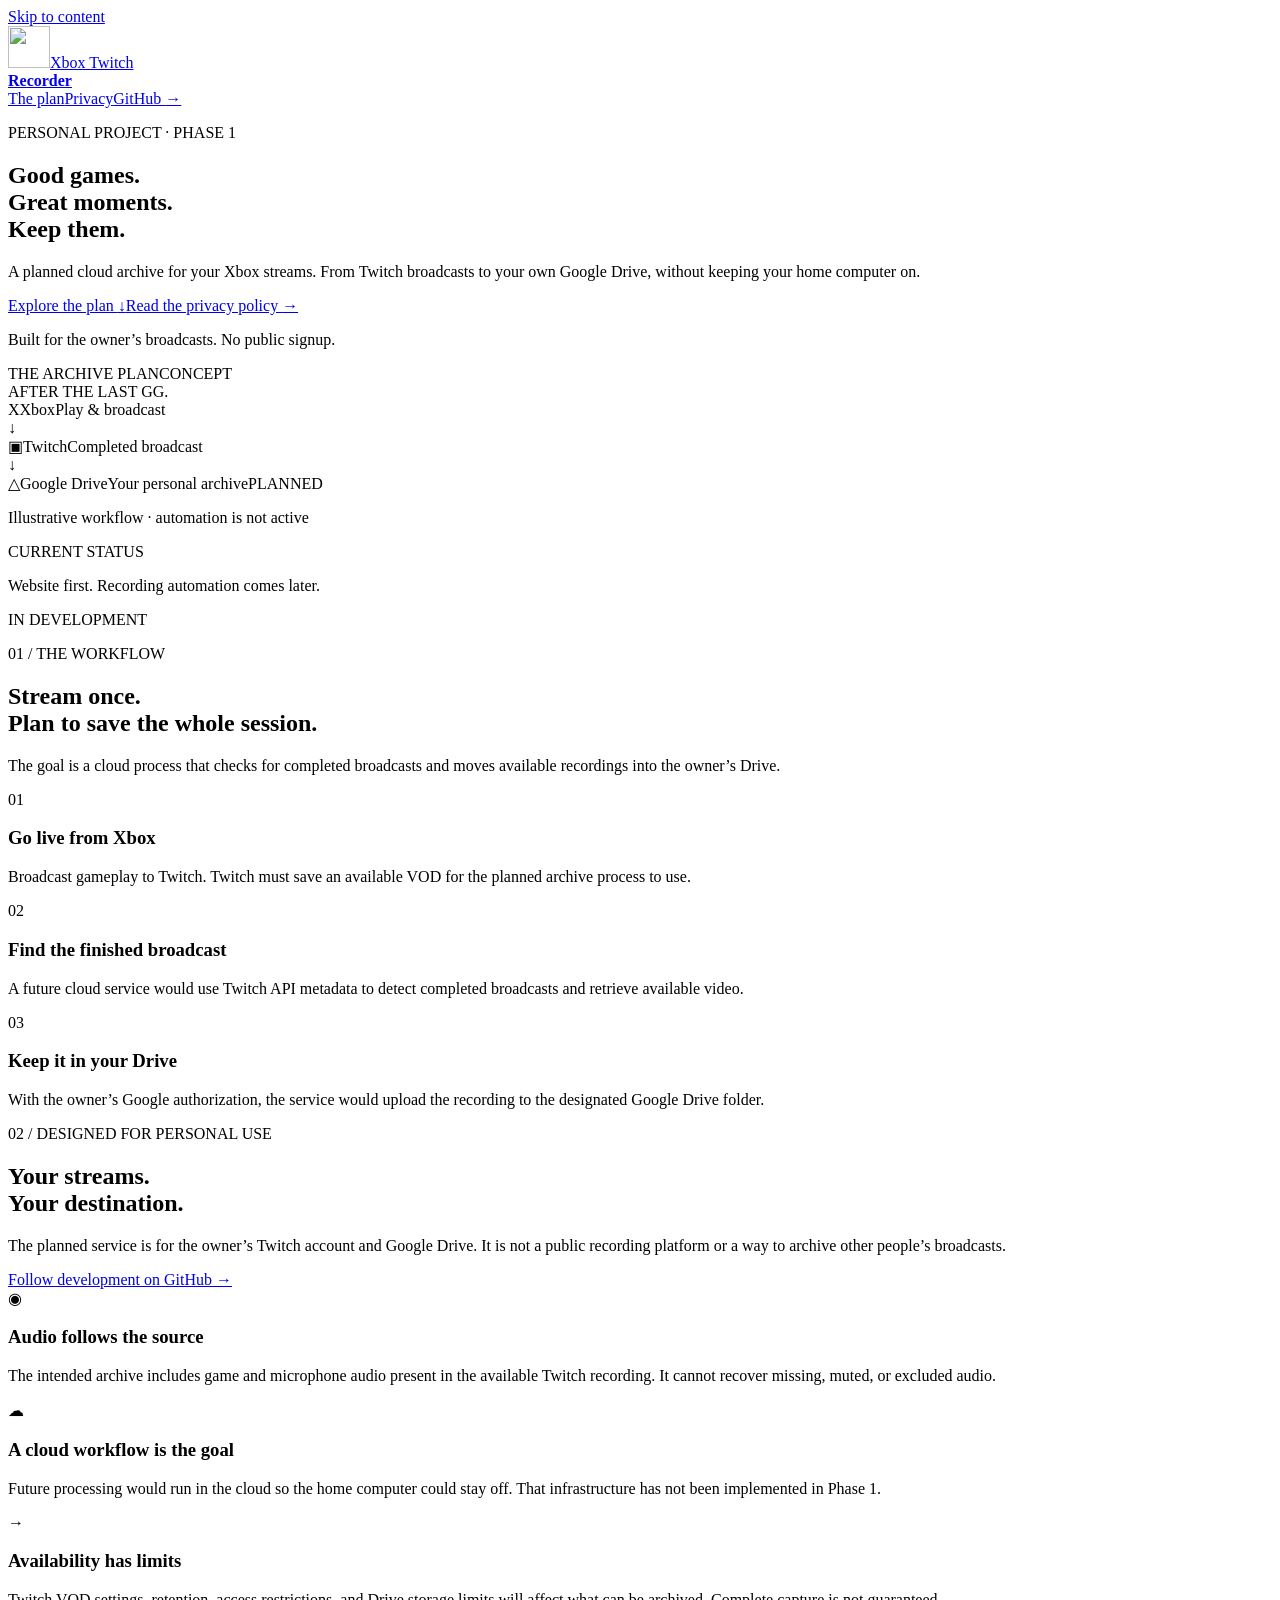
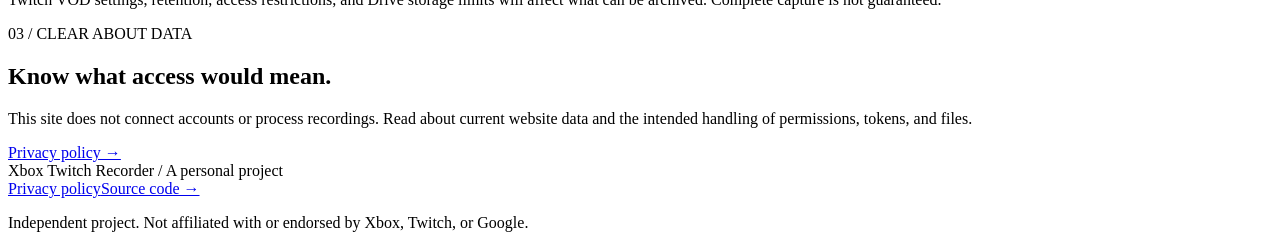
==== public/index.html @ 1f143d77 "Add Phase 1 public website and privacy policy for Firebase Hosting" ====
<!doctype html>
<html lang="en">
<head>
<meta charset="utf-8"><meta name="viewport" content="width=device-width, initial-scale=1">
<title>Xbox Twitch Recorder — Your gameplay, kept.</title>
<meta name="description" content="A personal project planning cloud archiving of the owner's Xbox Twitch broadcasts to Google Drive. Phase 1: public information and privacy policy.">
<link rel="canonical" href="https://xbox.mrhype420.com/"><link rel="stylesheet" href="/styles.css"><link rel="icon" href="/icon.svg" type="image/svg+xml">
</head>
<body>
<a class="skip" href="#main">Skip to content</a>
<header class="site-header wrap"><a class="brand" href="/" aria-label="Xbox Twitch Recorder home"><img class="brand-icon" src="/icon.svg" alt="" width="42" height="42"><span>Xbox Twitch<br><strong>Recorder</strong></span></a><nav aria-label="Main navigation"><a href="#workflow">The plan</a><a href="/privacy">Privacy</a><a class="repo-link" href="https://github.com/coltonhavens/xbox-twitch-recorder">GitHub <span aria-hidden="true">→</span></a></nav></header>
<main id="main" tabindex="-1">
<section class="hero wrap">
<div class="hero-copy"><p class="eyebrow"><span class="dot"></span> PERSONAL PROJECT · PHASE 1</p><h1>Good games.<br>Great moments.<br><span>Keep them.</span></h1><p class="intro">A planned cloud archive for your Xbox streams. From Twitch broadcasts to your own Google Drive, without keeping your home computer on.</p><div class="actions"><a class="button" href="#workflow">Explore the plan <span aria-hidden="true">↓</span></a><a class="text-link" href="/privacy">Read the privacy policy <span aria-hidden="true">→</span></a></div><p class="hero-note">Built for the owner’s broadcasts. No public signup.</p></div>
<div class="diagram" aria-label="Illustration of the planned workflow, not a live recording status"><div class="diagram-top"><span>THE ARCHIVE PLAN</span><span class="outline-tag">CONCEPT</span></div><div class="stream-art" aria-hidden="true"><div class="horizon"></div><div class="mountain mountain-one"></div><div class="mountain mountain-two"></div><div class="sun"></div><div class="grid"></div><div class="art-label">AFTER THE LAST GG.</div></div><div class="pipeline"><div><span class="stage-icon xbox">X</span><span>Xbox<span class="stage-detail">Play & broadcast</span></span></div><span class="connector" aria-hidden="true">↓</span><div><span class="stage-icon twitch">▣</span><span>Twitch<span class="stage-detail">Completed broadcast</span></span></div><span class="connector" aria-hidden="true">↓</span><div><span class="stage-icon drive">△</span><span>Google Drive<span class="stage-detail">Your personal archive</span></span><span class="planned-tag">PLANNED</span></div></div><p class="diagram-note">Illustrative workflow · automation is not active</p></div>
</section>
<div class="status-band"><div class="wrap status-inner"><span class="eyebrow">CURRENT STATUS</span><p>Website first. Recording automation comes later.</p><span class="outline-tag">IN DEVELOPMENT</span></div></div>
<section class="section wrap" id="workflow"><div class="section-heading"><p class="eyebrow">01 / THE WORKFLOW</p><h2>Stream once.<br>Plan to save the whole session.</h2><p>The goal is a cloud process that checks for completed broadcasts and moves available recordings into the owner’s Drive.</p></div><div class="steps"><article><span class="step-number">01</span><h3>Go live from Xbox</h3><p>Broadcast gameplay to Twitch. Twitch must save an available VOD for the planned archive process to use.</p></article><article><span class="step-number">02</span><h3>Find the finished broadcast</h3><p>A future cloud service would use Twitch API metadata to detect completed broadcasts and retrieve available video.</p></article><article><span class="step-number">03</span><h3>Keep it in your Drive</h3><p>With the owner’s Google authorization, the service would upload the recording to the designated Google Drive folder.</p></article></div></section>
<section class="details wrap"><div><p class="eyebrow">02 / DESIGNED FOR PERSONAL USE</p><h2>Your streams.<br>Your destination.</h2><p>The planned service is for the owner’s Twitch account and Google Drive. It is not a public recording platform or a way to archive other people’s broadcasts.</p><a class="text-link" href="https://github.com/coltonhavens/xbox-twitch-recorder">Follow development on GitHub →</a></div><div class="notes"><article><span aria-hidden="true">◉</span><div><h3>Audio follows the source</h3><p>The intended archive includes game and microphone audio present in the available Twitch recording. It cannot recover missing, muted, or excluded audio.</p></div></article><article><span aria-hidden="true">☁</span><div><h3>A cloud workflow is the goal</h3><p>Future processing would run in the cloud so the home computer could stay off. That infrastructure has not been implemented in Phase 1.</p></div></article><article><span aria-hidden="true">→</span><div><h3>Availability has limits</h3><p>Twitch VOD settings, retention, access restrictions, and Drive storage limits will affect what can be archived. Complete capture is not guaranteed.</p></div></article></div></section>
<section class="privacy-callout wrap"><div><p class="eyebrow">03 / CLEAR ABOUT DATA</p><h2>Know what access would mean.</h2><p>This site does not connect accounts or process recordings. Read about current website data and the intended handling of permissions, tokens, and files.</p></div><a class="button secondary" href="/privacy">Privacy policy →</a></section>
</main>
<footer class="wrap"><span>Xbox Twitch Recorder <span class="muted">/ A personal project</span></span><div><a href="/privacy">Privacy policy</a><a href="https://github.com/coltonhavens/xbox-twitch-recorder">Source code →</a></div><p>Independent project. Not affiliated with or endorsed by Xbox, Twitch, or Google.</p></footer>
</body></html>
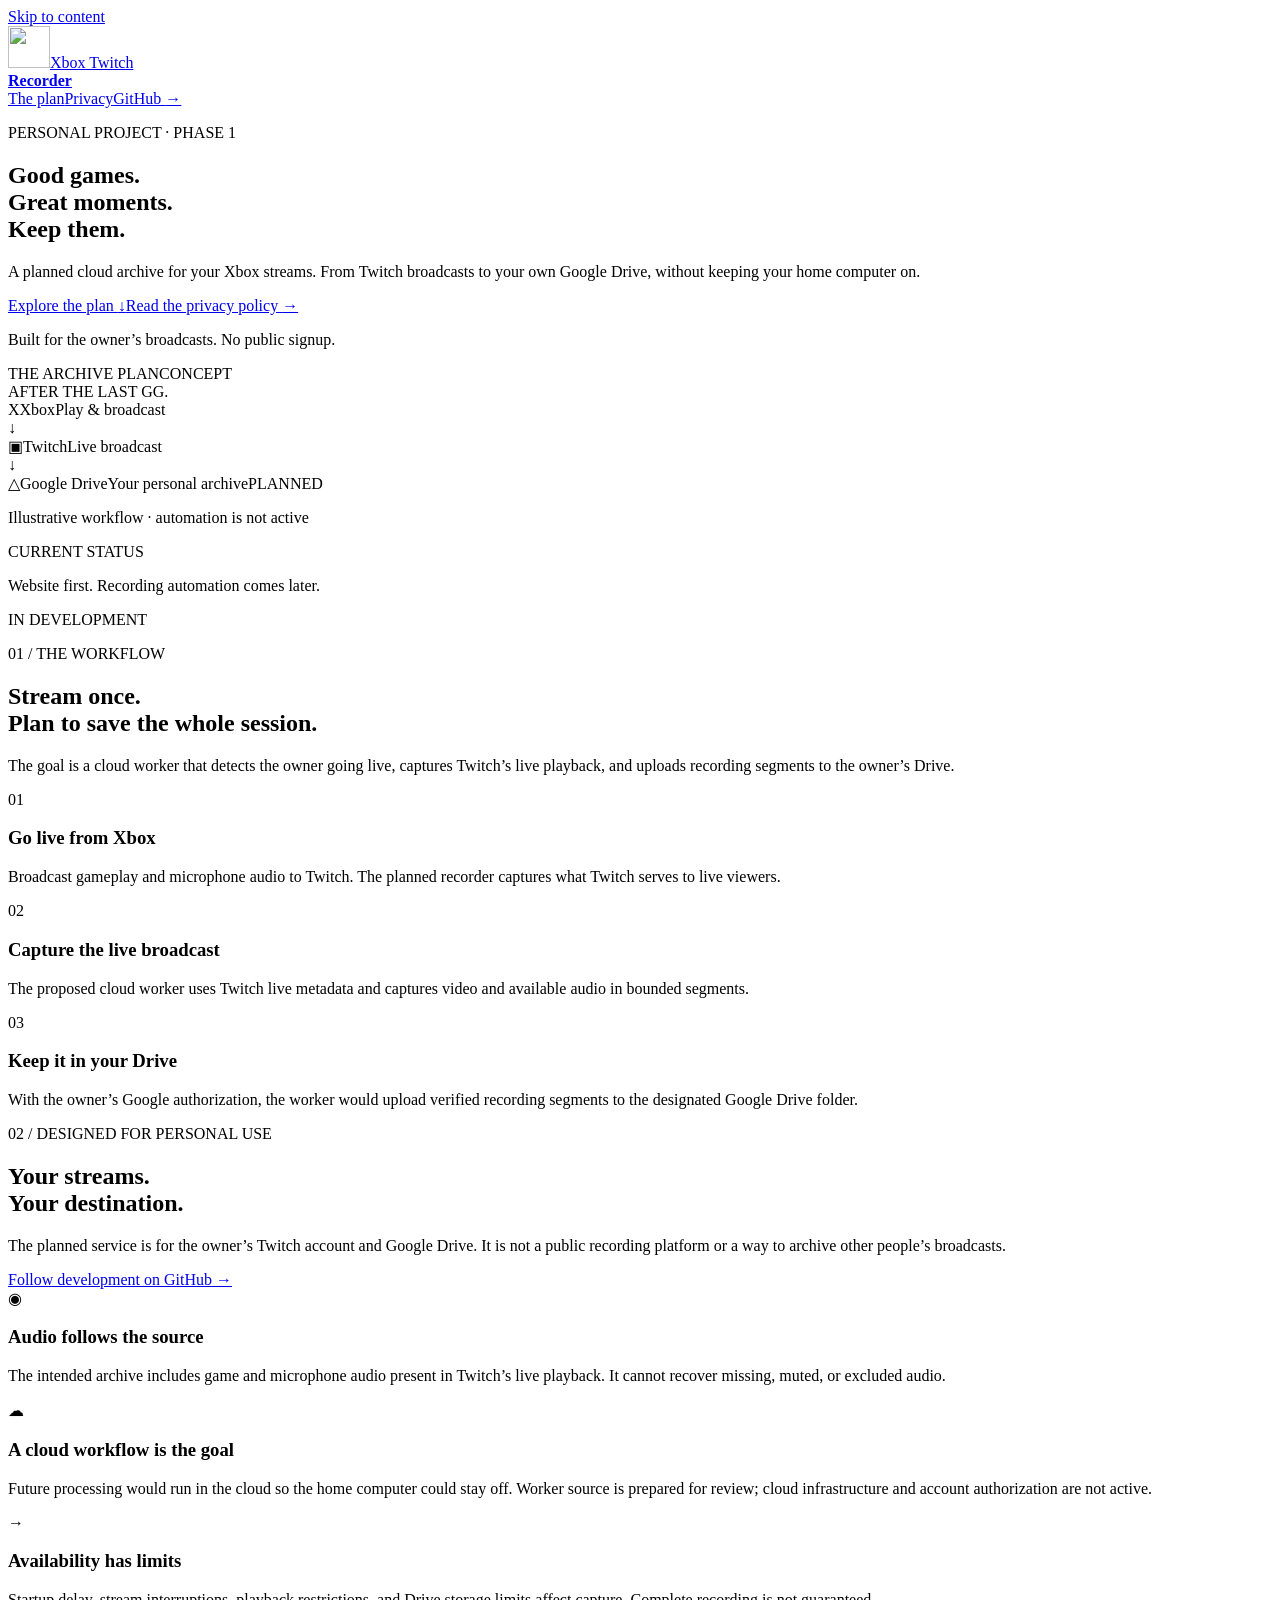
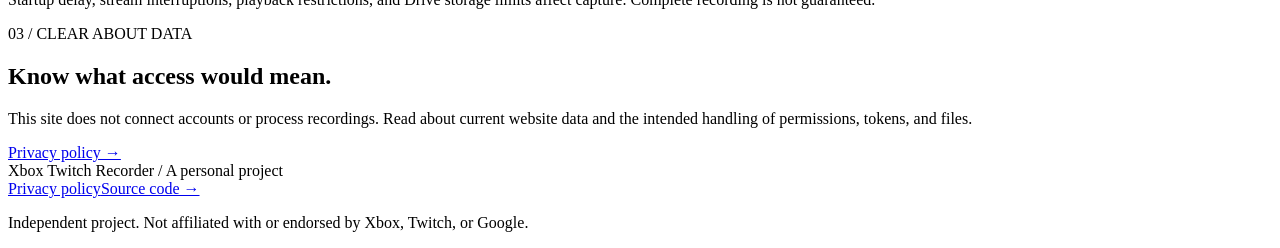
==== commit bfa7e8ce: "Prepare live Twitch recorder worker and gated cloud rollout" ====
--- a/public/index.html
+++ b/public/index.html
@@ -12,12 +12,13 @@
 <main id="main" tabindex="-1">
 <section class="hero wrap">
 <div class="hero-copy"><p class="eyebrow"><span class="dot"></span> PERSONAL PROJECT · PHASE 1</p><h1>Good games.<br>Great moments.<br><span>Keep them.</span></h1><p class="intro">A planned cloud archive for your Xbox streams. From Twitch broadcasts to your own Google Drive, without keeping your home computer on.</p><div class="actions"><a class="button" href="#workflow">Explore the plan <span aria-hidden="true">↓</span></a><a class="text-link" href="/privacy">Read the privacy policy <span aria-hidden="true">→</span></a></div><p class="hero-note">Built for the owner’s broadcasts. No public signup.</p></div>
-<div class="diagram" aria-label="Illustration of the planned workflow, not a live recording status"><div class="diagram-top"><span>THE ARCHIVE PLAN</span><span class="outline-tag">CONCEPT</span></div><div class="stream-art" aria-hidden="true"><div class="horizon"></div><div class="mountain mountain-one"></div><div class="mountain mountain-two"></div><div class="sun"></div><div class="grid"></div><div class="art-label">AFTER THE LAST GG.</div></div><div class="pipeline"><div><span class="stage-icon xbox">X</span><span>Xbox<span class="stage-detail">Play & broadcast</span></span></div><span class="connector" aria-hidden="true">↓</span><div><span class="stage-icon twitch">▣</span><span>Twitch<span class="stage-detail">Completed broadcast</span></span></div><span class="connector" aria-hidden="true">↓</span><div><span class="stage-icon drive">△</span><span>Google Drive<span class="stage-detail">Your personal archive</span></span><span class="planned-tag">PLANNED</span></div></div><p class="diagram-note">Illustrative workflow · automation is not active</p></div>
+<div class="diagram" aria-label="Illustration of the planned workflow, not a live recording status"><div class="diagram-top"><span>THE ARCHIVE PLAN</span><span class="outline-tag">CONCEPT</span></div><div class="stream-art" aria-hidden="true"><div class="horizon"></div><div class="mountain mountain-one"></div><div class="mountain mountain-two"></div><div class="sun"></div><div class="grid"></div><div class="art-label">AFTER THE LAST GG.</div></div><div class="pipeline"><div><span class="stage-icon xbox">X</span><span>Xbox<span class="stage-detail">Play & broadcast</span></span></div><span class="connector" aria-hidden="true">↓</span><div><span class="stage-icon twitch">▣</span><span>Twitch<span class="stage-detail">Live broadcast</span></span></div><span class="connector" aria-hidden="true">↓</span><div><span class="stage-icon drive">△</span><span>Google Drive<span class="stage-detail">Your personal archive</span></span><span class="planned-tag">PLANNED</span></div></div><p class="diagram-note">Illustrative workflow · automation is not active</p></div>
 </section>
 <div class="status-band"><div class="wrap status-inner"><span class="eyebrow">CURRENT STATUS</span><p>Website first. Recording automation comes later.</p><span class="outline-tag">IN DEVELOPMENT</span></div></div>
-<section class="section wrap" id="workflow"><div class="section-heading"><p class="eyebrow">01 / THE WORKFLOW</p><h2>Stream once.<br>Plan to save the whole session.</h2><p>The goal is a cloud process that checks for completed broadcasts and moves available recordings into the owner’s Drive.</p></div><div class="steps"><article><span class="step-number">01</span><h3>Go live from Xbox</h3><p>Broadcast gameplay to Twitch. Twitch must save an available VOD for the planned archive process to use.</p></article><article><span class="step-number">02</span><h3>Find the finished broadcast</h3><p>A future cloud service would use Twitch API metadata to detect completed broadcasts and retrieve available video.</p></article><article><span class="step-number">03</span><h3>Keep it in your Drive</h3><p>With the owner’s Google authorization, the service would upload the recording to the designated Google Drive folder.</p></article></div></section>
-<section class="details wrap"><div><p class="eyebrow">02 / DESIGNED FOR PERSONAL USE</p><h2>Your streams.<br>Your destination.</h2><p>The planned service is for the owner’s Twitch account and Google Drive. It is not a public recording platform or a way to archive other people’s broadcasts.</p><a class="text-link" href="https://github.com/coltonhavens/xbox-twitch-recorder">Follow development on GitHub →</a></div><div class="notes"><article><span aria-hidden="true">◉</span><div><h3>Audio follows the source</h3><p>The intended archive includes game and microphone audio present in the available Twitch recording. It cannot recover missing, muted, or excluded audio.</p></div></article><article><span aria-hidden="true">☁</span><div><h3>A cloud workflow is the goal</h3><p>Future processing would run in the cloud so the home computer could stay off. That infrastructure has not been implemented in Phase 1.</p></div></article><article><span aria-hidden="true">→</span><div><h3>Availability has limits</h3><p>Twitch VOD settings, retention, access restrictions, and Drive storage limits will affect what can be archived. Complete capture is not guaranteed.</p></div></article></div></section>
+<section class="section wrap" id="workflow"><div class="section-heading"><p class="eyebrow">01 / THE WORKFLOW</p><h2>Stream once.<br>Plan to save the whole session.</h2><p>The goal is a cloud worker that detects the owner going live, captures Twitch’s live playback, and uploads recording segments to the owner’s Drive.</p></div><div class="steps"><article><span class="step-number">01</span><h3>Go live from Xbox</h3><p>Broadcast gameplay and microphone audio to Twitch. The planned recorder captures what Twitch serves to live viewers.</p></article><article><span class="step-number">02</span><h3>Capture the live broadcast</h3><p>The proposed cloud worker uses Twitch live metadata and captures video and available audio in bounded segments.</p></article><article><span class="step-number">03</span><h3>Keep it in your Drive</h3><p>With the owner’s Google authorization, the worker would upload verified recording segments to the designated Google Drive folder.</p></article></div></section>
+<section class="details wrap"><div><p class="eyebrow">02 / DESIGNED FOR PERSONAL USE</p><h2>Your streams.<br>Your destination.</h2><p>The planned service is for the owner’s Twitch account and Google Drive. It is not a public recording platform or a way to archive other people’s broadcasts.</p><a class="text-link" href="https://github.com/coltonhavens/xbox-twitch-recorder">Follow development on GitHub →</a></div><div class="notes"><article><span aria-hidden="true">◉</span><div><h3>Audio follows the source</h3><p>The intended archive includes game and microphone audio present in Twitch’s live playback. It cannot recover missing, muted, or excluded audio.</p></div></article><article><span aria-hidden="true">☁</span><div><h3>A cloud workflow is the goal</h3><p>Future processing would run in the cloud so the home computer could stay off. Worker source is prepared for review; cloud infrastructure and account authorization are not active.</p></div></article><article><span aria-hidden="true">→</span><div><h3>Availability has limits</h3><p>Startup delay, stream interruptions, playback restrictions, and Drive storage limits affect capture. Complete recording is not guaranteed.</p></div></article></div></section>
 <section class="privacy-callout wrap"><div><p class="eyebrow">03 / CLEAR ABOUT DATA</p><h2>Know what access would mean.</h2><p>This site does not connect accounts or process recordings. Read about current website data and the intended handling of permissions, tokens, and files.</p></div><a class="button secondary" href="/privacy">Privacy policy →</a></section>
 </main>
 <footer class="wrap"><span>Xbox Twitch Recorder <span class="muted">/ A personal project</span></span><div><a href="/privacy">Privacy policy</a><a href="https://github.com/coltonhavens/xbox-twitch-recorder">Source code →</a></div><p>Independent project. Not affiliated with or endorsed by Xbox, Twitch, or Google.</p></footer>
 </body></html>
+
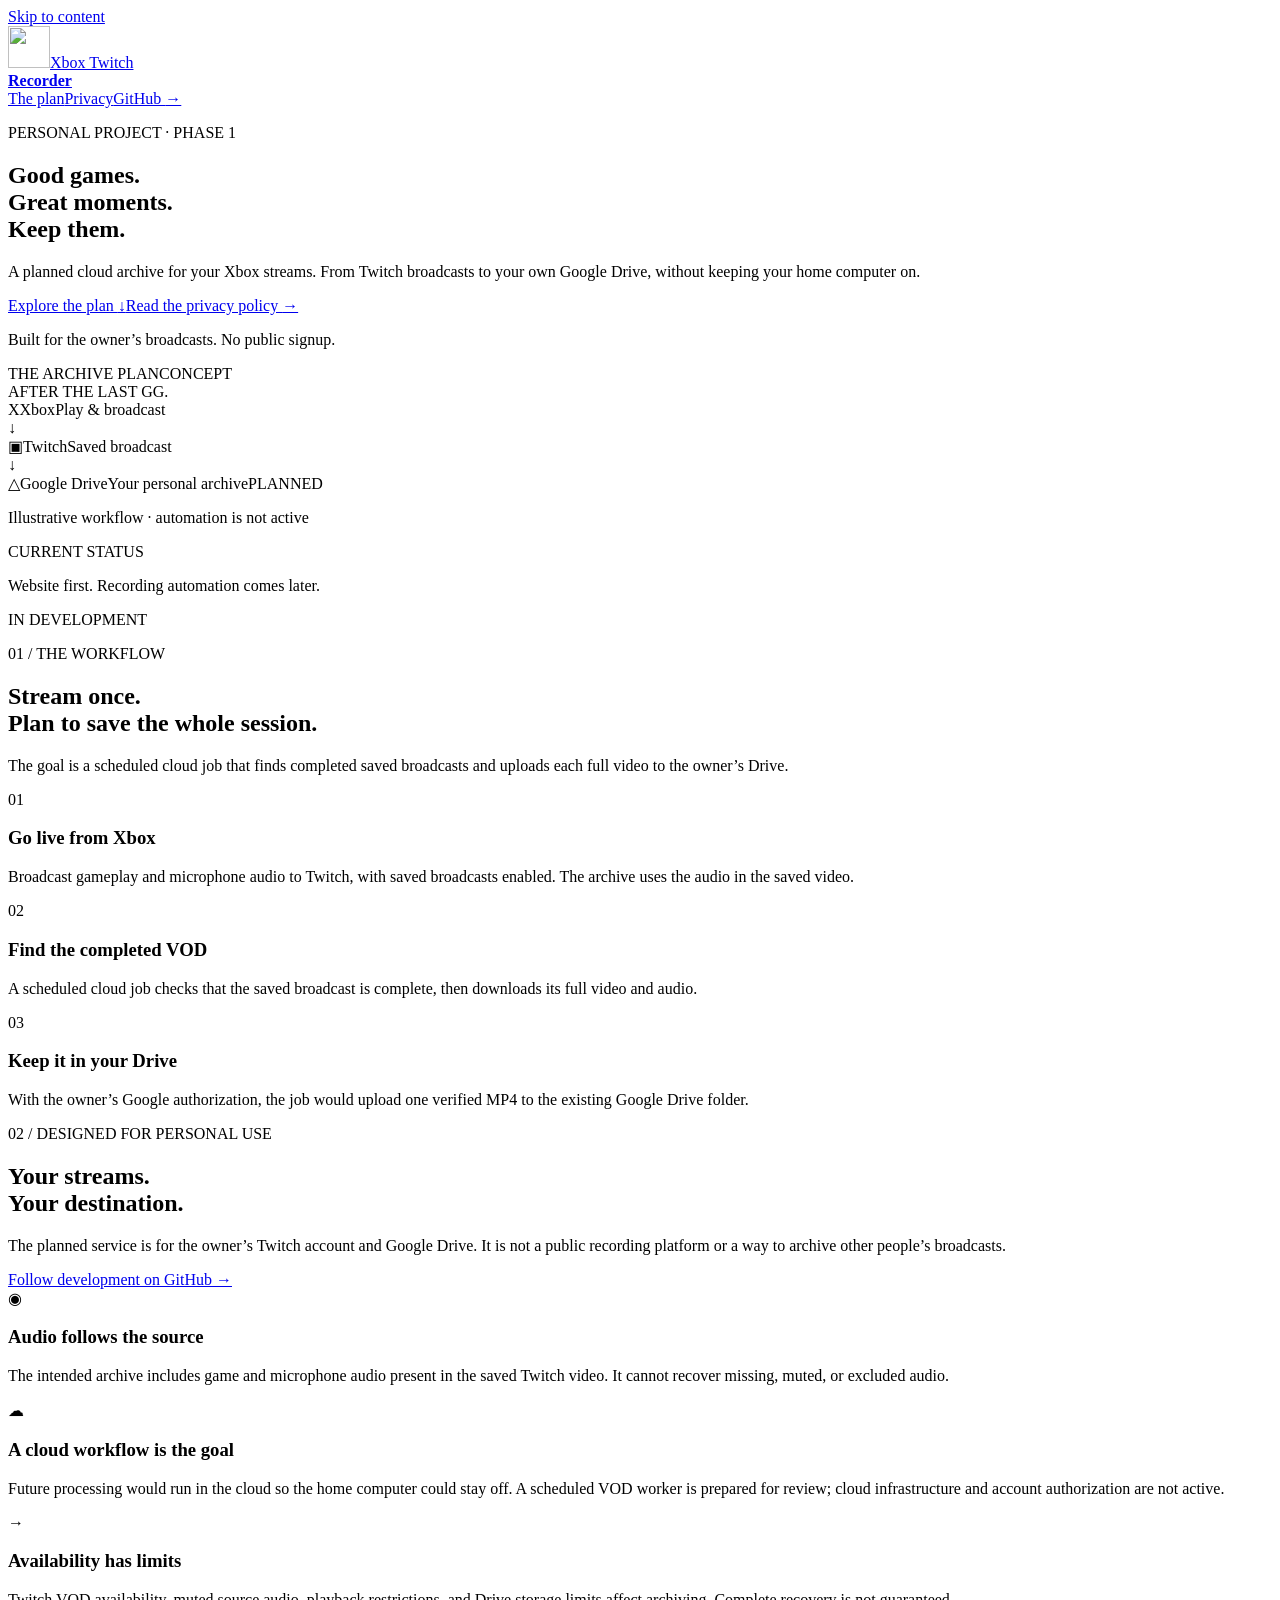
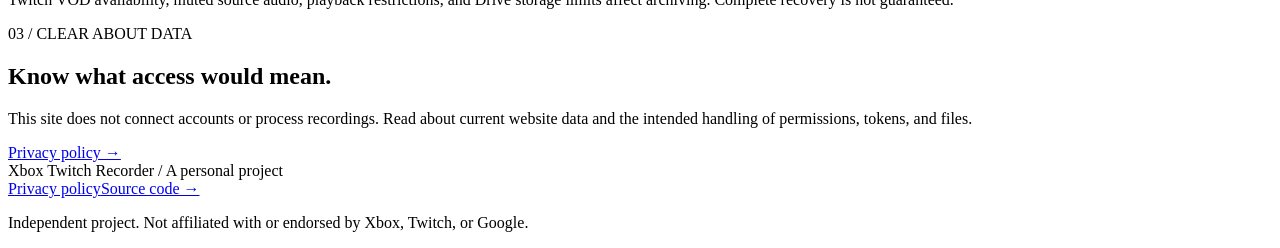
==== commit fea5afa2: "Replace live server with scheduled full-VOD Drive archiver" ====
--- a/public/index.html
+++ b/public/index.html
@@ -12,11 +12,11 @@
 <main id="main" tabindex="-1">
 <section class="hero wrap">
 <div class="hero-copy"><p class="eyebrow"><span class="dot"></span> PERSONAL PROJECT · PHASE 1</p><h1>Good games.<br>Great moments.<br><span>Keep them.</span></h1><p class="intro">A planned cloud archive for your Xbox streams. From Twitch broadcasts to your own Google Drive, without keeping your home computer on.</p><div class="actions"><a class="button" href="#workflow">Explore the plan <span aria-hidden="true">↓</span></a><a class="text-link" href="/privacy">Read the privacy policy <span aria-hidden="true">→</span></a></div><p class="hero-note">Built for the owner’s broadcasts. No public signup.</p></div>
-<div class="diagram" aria-label="Illustration of the planned workflow, not a live recording status"><div class="diagram-top"><span>THE ARCHIVE PLAN</span><span class="outline-tag">CONCEPT</span></div><div class="stream-art" aria-hidden="true"><div class="horizon"></div><div class="mountain mountain-one"></div><div class="mountain mountain-two"></div><div class="sun"></div><div class="grid"></div><div class="art-label">AFTER THE LAST GG.</div></div><div class="pipeline"><div><span class="stage-icon xbox">X</span><span>Xbox<span class="stage-detail">Play & broadcast</span></span></div><span class="connector" aria-hidden="true">↓</span><div><span class="stage-icon twitch">▣</span><span>Twitch<span class="stage-detail">Live broadcast</span></span></div><span class="connector" aria-hidden="true">↓</span><div><span class="stage-icon drive">△</span><span>Google Drive<span class="stage-detail">Your personal archive</span></span><span class="planned-tag">PLANNED</span></div></div><p class="diagram-note">Illustrative workflow · automation is not active</p></div>
+<div class="diagram" aria-label="Illustration of the planned workflow, not a live recording status"><div class="diagram-top"><span>THE ARCHIVE PLAN</span><span class="outline-tag">CONCEPT</span></div><div class="stream-art" aria-hidden="true"><div class="horizon"></div><div class="mountain mountain-one"></div><div class="mountain mountain-two"></div><div class="sun"></div><div class="grid"></div><div class="art-label">AFTER THE LAST GG.</div></div><div class="pipeline"><div><span class="stage-icon xbox">X</span><span>Xbox<span class="stage-detail">Play & broadcast</span></span></div><span class="connector" aria-hidden="true">↓</span><div><span class="stage-icon twitch">▣</span><span>Twitch<span class="stage-detail">Saved broadcast</span></span></div><span class="connector" aria-hidden="true">↓</span><div><span class="stage-icon drive">△</span><span>Google Drive<span class="stage-detail">Your personal archive</span></span><span class="planned-tag">PLANNED</span></div></div><p class="diagram-note">Illustrative workflow · automation is not active</p></div>
 </section>
 <div class="status-band"><div class="wrap status-inner"><span class="eyebrow">CURRENT STATUS</span><p>Website first. Recording automation comes later.</p><span class="outline-tag">IN DEVELOPMENT</span></div></div>
-<section class="section wrap" id="workflow"><div class="section-heading"><p class="eyebrow">01 / THE WORKFLOW</p><h2>Stream once.<br>Plan to save the whole session.</h2><p>The goal is a cloud worker that detects the owner going live, captures Twitch’s live playback, and uploads recording segments to the owner’s Drive.</p></div><div class="steps"><article><span class="step-number">01</span><h3>Go live from Xbox</h3><p>Broadcast gameplay and microphone audio to Twitch. The planned recorder captures what Twitch serves to live viewers.</p></article><article><span class="step-number">02</span><h3>Capture the live broadcast</h3><p>The proposed cloud worker uses Twitch live metadata and captures video and available audio in bounded segments.</p></article><article><span class="step-number">03</span><h3>Keep it in your Drive</h3><p>With the owner’s Google authorization, the worker would upload verified recording segments to the designated Google Drive folder.</p></article></div></section>
-<section class="details wrap"><div><p class="eyebrow">02 / DESIGNED FOR PERSONAL USE</p><h2>Your streams.<br>Your destination.</h2><p>The planned service is for the owner’s Twitch account and Google Drive. It is not a public recording platform or a way to archive other people’s broadcasts.</p><a class="text-link" href="https://github.com/coltonhavens/xbox-twitch-recorder">Follow development on GitHub →</a></div><div class="notes"><article><span aria-hidden="true">◉</span><div><h3>Audio follows the source</h3><p>The intended archive includes game and microphone audio present in Twitch’s live playback. It cannot recover missing, muted, or excluded audio.</p></div></article><article><span aria-hidden="true">☁</span><div><h3>A cloud workflow is the goal</h3><p>Future processing would run in the cloud so the home computer could stay off. Worker source is prepared for review; cloud infrastructure and account authorization are not active.</p></div></article><article><span aria-hidden="true">→</span><div><h3>Availability has limits</h3><p>Startup delay, stream interruptions, playback restrictions, and Drive storage limits affect capture. Complete recording is not guaranteed.</p></div></article></div></section>
+<section class="section wrap" id="workflow"><div class="section-heading"><p class="eyebrow">01 / THE WORKFLOW</p><h2>Stream once.<br>Plan to save the whole session.</h2><p>The goal is a scheduled cloud job that finds completed saved broadcasts and uploads each full video to the owner’s Drive.</p></div><div class="steps"><article><span class="step-number">01</span><h3>Go live from Xbox</h3><p>Broadcast gameplay and microphone audio to Twitch, with saved broadcasts enabled. The archive uses the audio in the saved video.</p></article><article><span class="step-number">02</span><h3>Find the completed VOD</h3><p>A scheduled cloud job checks that the saved broadcast is complete, then downloads its full video and audio.</p></article><article><span class="step-number">03</span><h3>Keep it in your Drive</h3><p>With the owner’s Google authorization, the job would upload one verified MP4 to the existing Google Drive folder.</p></article></div></section>
+<section class="details wrap"><div><p class="eyebrow">02 / DESIGNED FOR PERSONAL USE</p><h2>Your streams.<br>Your destination.</h2><p>The planned service is for the owner’s Twitch account and Google Drive. It is not a public recording platform or a way to archive other people’s broadcasts.</p><a class="text-link" href="https://github.com/coltonhavens/xbox-twitch-recorder">Follow development on GitHub →</a></div><div class="notes"><article><span aria-hidden="true">◉</span><div><h3>Audio follows the source</h3><p>The intended archive includes game and microphone audio present in the saved Twitch video. It cannot recover missing, muted, or excluded audio.</p></div></article><article><span aria-hidden="true">☁</span><div><h3>A cloud workflow is the goal</h3><p>Future processing would run in the cloud so the home computer could stay off. A scheduled VOD worker is prepared for review; cloud infrastructure and account authorization are not active.</p></div></article><article><span aria-hidden="true">→</span><div><h3>Availability has limits</h3><p>Twitch VOD availability, muted source audio, playback restrictions, and Drive storage limits affect archiving. Complete recovery is not guaranteed.</p></div></article></div></section>
 <section class="privacy-callout wrap"><div><p class="eyebrow">03 / CLEAR ABOUT DATA</p><h2>Know what access would mean.</h2><p>This site does not connect accounts or process recordings. Read about current website data and the intended handling of permissions, tokens, and files.</p></div><a class="button secondary" href="/privacy">Privacy policy →</a></section>
 </main>
 <footer class="wrap"><span>Xbox Twitch Recorder <span class="muted">/ A personal project</span></span><div><a href="/privacy">Privacy policy</a><a href="https://github.com/coltonhavens/xbox-twitch-recorder">Source code →</a></div><p>Independent project. Not affiliated with or endorsed by Xbox, Twitch, or Google.</p></footer>
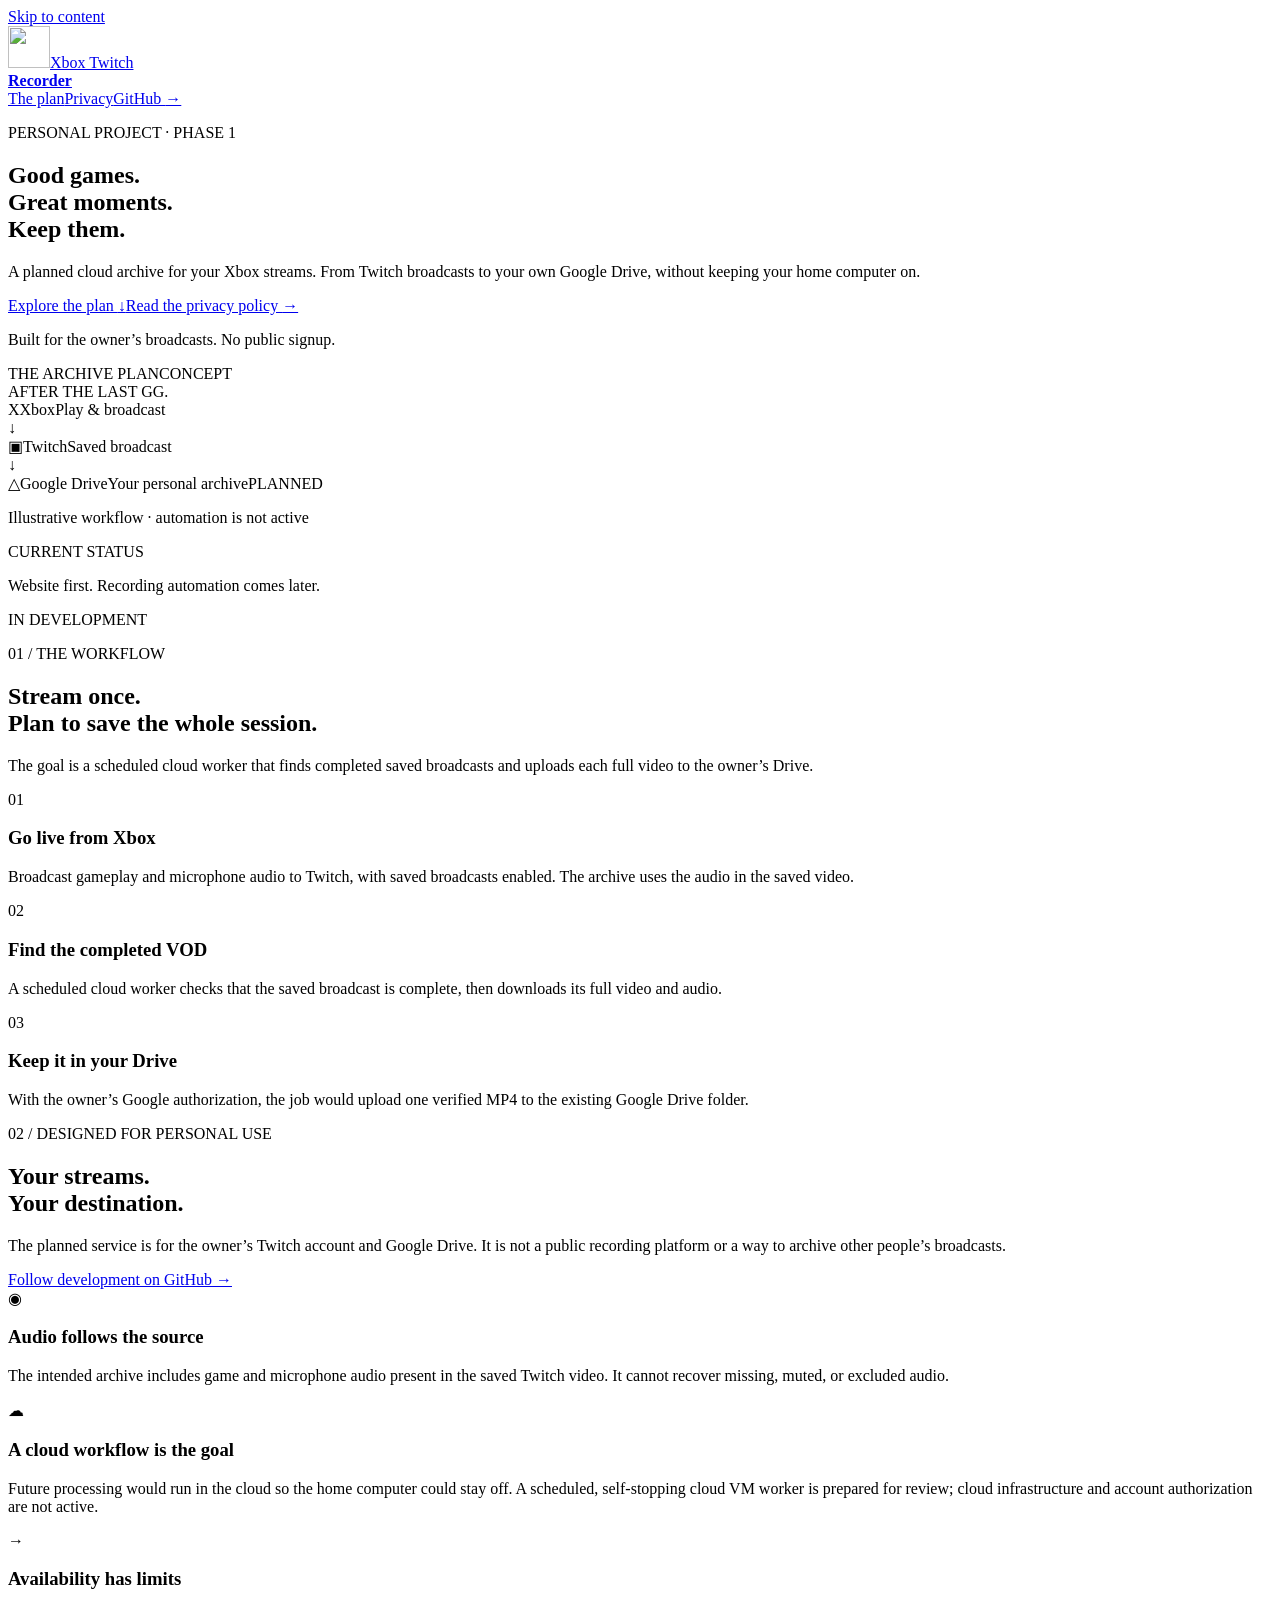
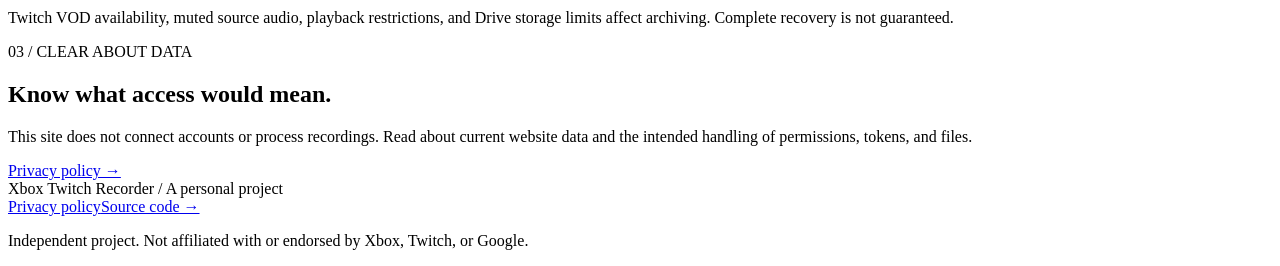
==== commit a22fa47a: "Use scheduled self-stopping e2-small VM with runtime and cost safeguards" ====
--- a/public/index.html
+++ b/public/index.html
@@ -15,8 +15,8 @@
 <div class="diagram" aria-label="Illustration of the planned workflow, not a live recording status"><div class="diagram-top"><span>THE ARCHIVE PLAN</span><span class="outline-tag">CONCEPT</span></div><div class="stream-art" aria-hidden="true"><div class="horizon"></div><div class="mountain mountain-one"></div><div class="mountain mountain-two"></div><div class="sun"></div><div class="grid"></div><div class="art-label">AFTER THE LAST GG.</div></div><div class="pipeline"><div><span class="stage-icon xbox">X</span><span>Xbox<span class="stage-detail">Play & broadcast</span></span></div><span class="connector" aria-hidden="true">↓</span><div><span class="stage-icon twitch">▣</span><span>Twitch<span class="stage-detail">Saved broadcast</span></span></div><span class="connector" aria-hidden="true">↓</span><div><span class="stage-icon drive">△</span><span>Google Drive<span class="stage-detail">Your personal archive</span></span><span class="planned-tag">PLANNED</span></div></div><p class="diagram-note">Illustrative workflow · automation is not active</p></div>
 </section>
 <div class="status-band"><div class="wrap status-inner"><span class="eyebrow">CURRENT STATUS</span><p>Website first. Recording automation comes later.</p><span class="outline-tag">IN DEVELOPMENT</span></div></div>
-<section class="section wrap" id="workflow"><div class="section-heading"><p class="eyebrow">01 / THE WORKFLOW</p><h2>Stream once.<br>Plan to save the whole session.</h2><p>The goal is a scheduled cloud job that finds completed saved broadcasts and uploads each full video to the owner’s Drive.</p></div><div class="steps"><article><span class="step-number">01</span><h3>Go live from Xbox</h3><p>Broadcast gameplay and microphone audio to Twitch, with saved broadcasts enabled. The archive uses the audio in the saved video.</p></article><article><span class="step-number">02</span><h3>Find the completed VOD</h3><p>A scheduled cloud job checks that the saved broadcast is complete, then downloads its full video and audio.</p></article><article><span class="step-number">03</span><h3>Keep it in your Drive</h3><p>With the owner’s Google authorization, the job would upload one verified MP4 to the existing Google Drive folder.</p></article></div></section>
-<section class="details wrap"><div><p class="eyebrow">02 / DESIGNED FOR PERSONAL USE</p><h2>Your streams.<br>Your destination.</h2><p>The planned service is for the owner’s Twitch account and Google Drive. It is not a public recording platform or a way to archive other people’s broadcasts.</p><a class="text-link" href="https://github.com/coltonhavens/xbox-twitch-recorder">Follow development on GitHub →</a></div><div class="notes"><article><span aria-hidden="true">◉</span><div><h3>Audio follows the source</h3><p>The intended archive includes game and microphone audio present in the saved Twitch video. It cannot recover missing, muted, or excluded audio.</p></div></article><article><span aria-hidden="true">☁</span><div><h3>A cloud workflow is the goal</h3><p>Future processing would run in the cloud so the home computer could stay off. A scheduled VOD worker is prepared for review; cloud infrastructure and account authorization are not active.</p></div></article><article><span aria-hidden="true">→</span><div><h3>Availability has limits</h3><p>Twitch VOD availability, muted source audio, playback restrictions, and Drive storage limits affect archiving. Complete recovery is not guaranteed.</p></div></article></div></section>
+<section class="section wrap" id="workflow"><div class="section-heading"><p class="eyebrow">01 / THE WORKFLOW</p><h2>Stream once.<br>Plan to save the whole session.</h2><p>The goal is a scheduled cloud worker that finds completed saved broadcasts and uploads each full video to the owner’s Drive.</p></div><div class="steps"><article><span class="step-number">01</span><h3>Go live from Xbox</h3><p>Broadcast gameplay and microphone audio to Twitch, with saved broadcasts enabled. The archive uses the audio in the saved video.</p></article><article><span class="step-number">02</span><h3>Find the completed VOD</h3><p>A scheduled cloud worker checks that the saved broadcast is complete, then downloads its full video and audio.</p></article><article><span class="step-number">03</span><h3>Keep it in your Drive</h3><p>With the owner’s Google authorization, the job would upload one verified MP4 to the existing Google Drive folder.</p></article></div></section>
+<section class="details wrap"><div><p class="eyebrow">02 / DESIGNED FOR PERSONAL USE</p><h2>Your streams.<br>Your destination.</h2><p>The planned service is for the owner’s Twitch account and Google Drive. It is not a public recording platform or a way to archive other people’s broadcasts.</p><a class="text-link" href="https://github.com/coltonhavens/xbox-twitch-recorder">Follow development on GitHub →</a></div><div class="notes"><article><span aria-hidden="true">◉</span><div><h3>Audio follows the source</h3><p>The intended archive includes game and microphone audio present in the saved Twitch video. It cannot recover missing, muted, or excluded audio.</p></div></article><article><span aria-hidden="true">☁</span><div><h3>A cloud workflow is the goal</h3><p>Future processing would run in the cloud so the home computer could stay off. A scheduled, self-stopping cloud VM worker is prepared for review; cloud infrastructure and account authorization are not active.</p></div></article><article><span aria-hidden="true">→</span><div><h3>Availability has limits</h3><p>Twitch VOD availability, muted source audio, playback restrictions, and Drive storage limits affect archiving. Complete recovery is not guaranteed.</p></div></article></div></section>
 <section class="privacy-callout wrap"><div><p class="eyebrow">03 / CLEAR ABOUT DATA</p><h2>Know what access would mean.</h2><p>This site does not connect accounts or process recordings. Read about current website data and the intended handling of permissions, tokens, and files.</p></div><a class="button secondary" href="/privacy">Privacy policy →</a></section>
 </main>
 <footer class="wrap"><span>Xbox Twitch Recorder <span class="muted">/ A personal project</span></span><div><a href="/privacy">Privacy policy</a><a href="https://github.com/coltonhavens/xbox-twitch-recorder">Source code →</a></div><p>Independent project. Not affiliated with or endorsed by Xbox, Twitch, or Google.</p></footer>
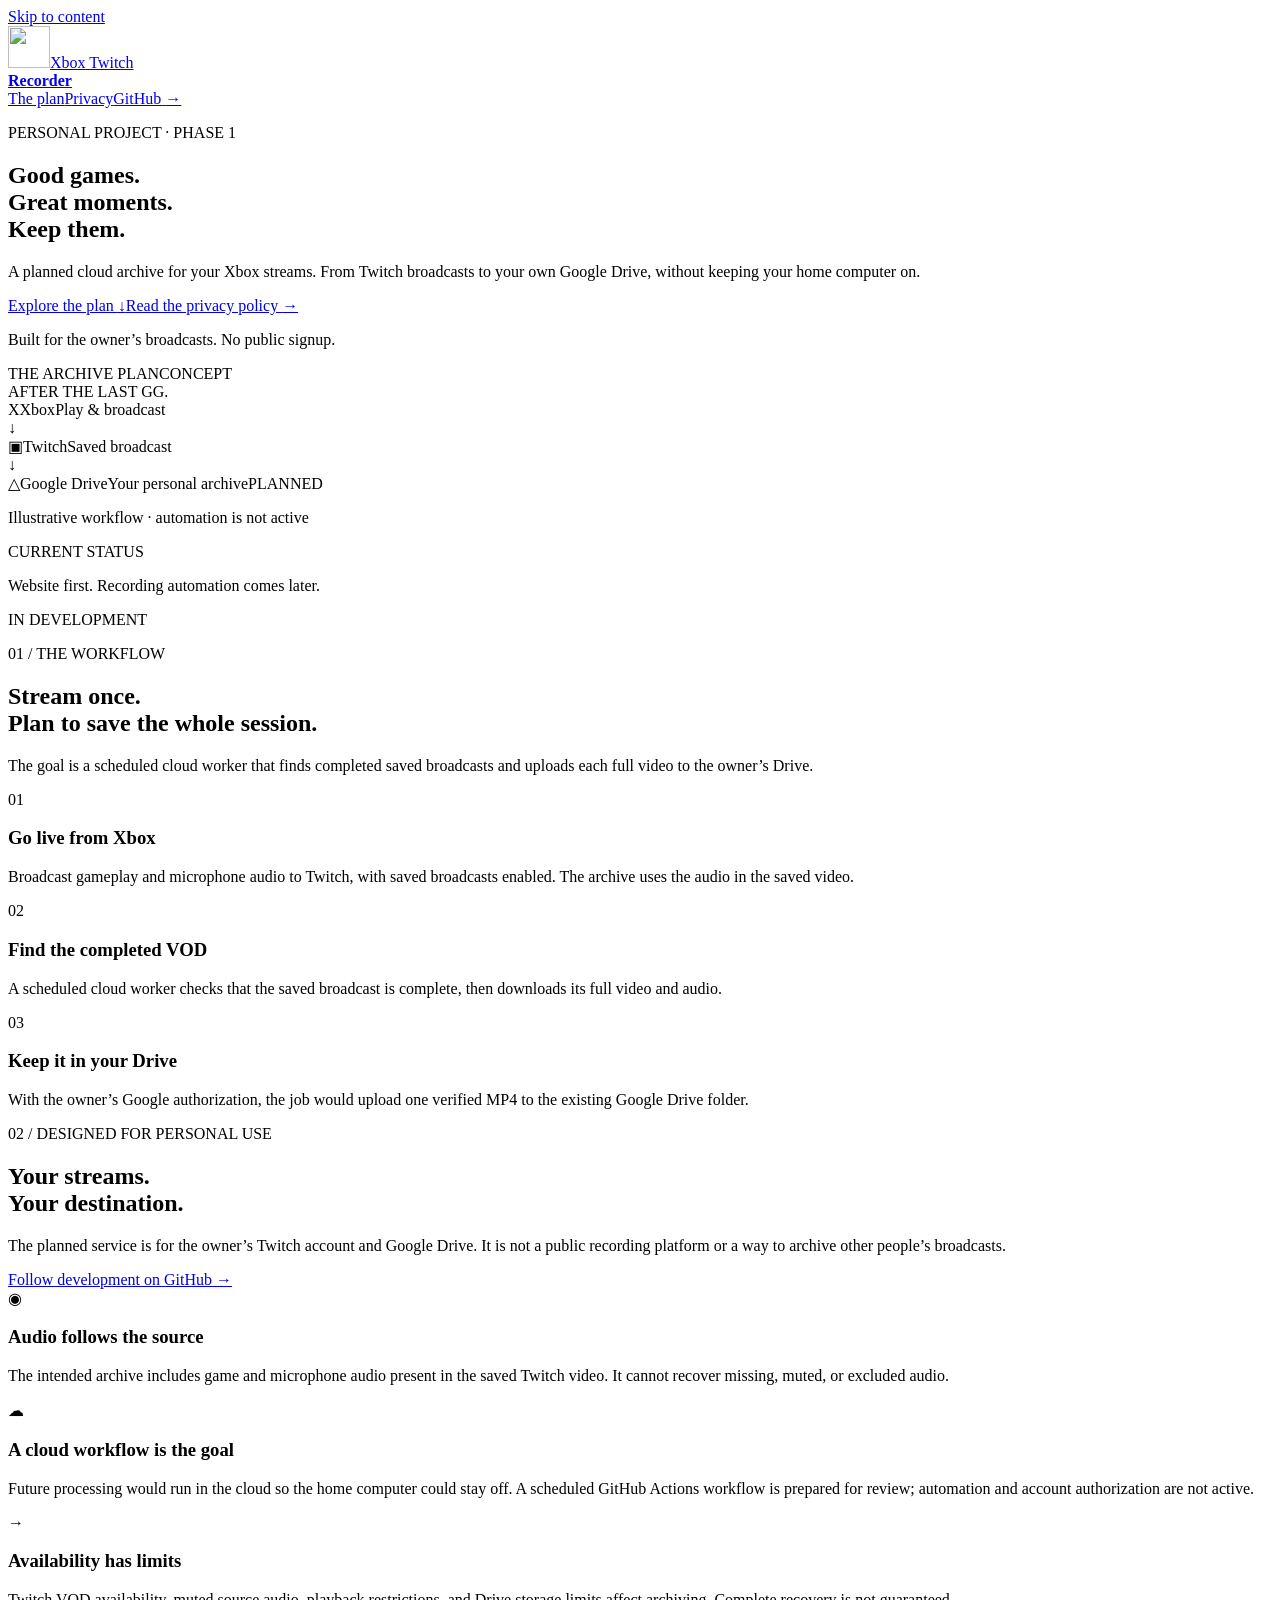
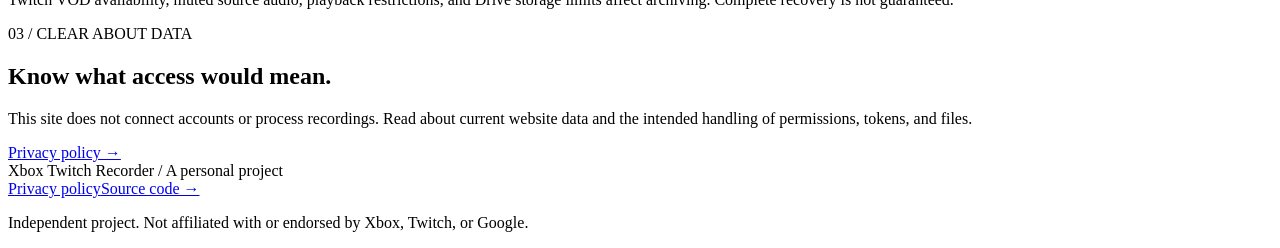
==== commit 8a357af3: "Simplify VOD archive to gated GitHub Actions and secure Drive-only recovery" ====
--- a/public/index.html
+++ b/public/index.html
@@ -16,7 +16,7 @@
 </section>
 <div class="status-band"><div class="wrap status-inner"><span class="eyebrow">CURRENT STATUS</span><p>Website first. Recording automation comes later.</p><span class="outline-tag">IN DEVELOPMENT</span></div></div>
 <section class="section wrap" id="workflow"><div class="section-heading"><p class="eyebrow">01 / THE WORKFLOW</p><h2>Stream once.<br>Plan to save the whole session.</h2><p>The goal is a scheduled cloud worker that finds completed saved broadcasts and uploads each full video to the owner’s Drive.</p></div><div class="steps"><article><span class="step-number">01</span><h3>Go live from Xbox</h3><p>Broadcast gameplay and microphone audio to Twitch, with saved broadcasts enabled. The archive uses the audio in the saved video.</p></article><article><span class="step-number">02</span><h3>Find the completed VOD</h3><p>A scheduled cloud worker checks that the saved broadcast is complete, then downloads its full video and audio.</p></article><article><span class="step-number">03</span><h3>Keep it in your Drive</h3><p>With the owner’s Google authorization, the job would upload one verified MP4 to the existing Google Drive folder.</p></article></div></section>
-<section class="details wrap"><div><p class="eyebrow">02 / DESIGNED FOR PERSONAL USE</p><h2>Your streams.<br>Your destination.</h2><p>The planned service is for the owner’s Twitch account and Google Drive. It is not a public recording platform or a way to archive other people’s broadcasts.</p><a class="text-link" href="https://github.com/coltonhavens/xbox-twitch-recorder">Follow development on GitHub →</a></div><div class="notes"><article><span aria-hidden="true">◉</span><div><h3>Audio follows the source</h3><p>The intended archive includes game and microphone audio present in the saved Twitch video. It cannot recover missing, muted, or excluded audio.</p></div></article><article><span aria-hidden="true">☁</span><div><h3>A cloud workflow is the goal</h3><p>Future processing would run in the cloud so the home computer could stay off. A scheduled, self-stopping cloud VM worker is prepared for review; cloud infrastructure and account authorization are not active.</p></div></article><article><span aria-hidden="true">→</span><div><h3>Availability has limits</h3><p>Twitch VOD availability, muted source audio, playback restrictions, and Drive storage limits affect archiving. Complete recovery is not guaranteed.</p></div></article></div></section>
+<section class="details wrap"><div><p class="eyebrow">02 / DESIGNED FOR PERSONAL USE</p><h2>Your streams.<br>Your destination.</h2><p>The planned service is for the owner’s Twitch account and Google Drive. It is not a public recording platform or a way to archive other people’s broadcasts.</p><a class="text-link" href="https://github.com/coltonhavens/xbox-twitch-recorder">Follow development on GitHub →</a></div><div class="notes"><article><span aria-hidden="true">◉</span><div><h3>Audio follows the source</h3><p>The intended archive includes game and microphone audio present in the saved Twitch video. It cannot recover missing, muted, or excluded audio.</p></div></article><article><span aria-hidden="true">☁</span><div><h3>A cloud workflow is the goal</h3><p>Future processing would run in the cloud so the home computer could stay off. A scheduled GitHub Actions workflow is prepared for review; automation and account authorization are not active.</p></div></article><article><span aria-hidden="true">→</span><div><h3>Availability has limits</h3><p>Twitch VOD availability, muted source audio, playback restrictions, and Drive storage limits affect archiving. Complete recovery is not guaranteed.</p></div></article></div></section>
 <section class="privacy-callout wrap"><div><p class="eyebrow">03 / CLEAR ABOUT DATA</p><h2>Know what access would mean.</h2><p>This site does not connect accounts or process recordings. Read about current website data and the intended handling of permissions, tokens, and files.</p></div><a class="button secondary" href="/privacy">Privacy policy →</a></section>
 </main>
 <footer class="wrap"><span>Xbox Twitch Recorder <span class="muted">/ A personal project</span></span><div><a href="/privacy">Privacy policy</a><a href="https://github.com/coltonhavens/xbox-twitch-recorder">Source code →</a></div><p>Independent project. Not affiliated with or endorsed by Xbox, Twitch, or Google.</p></footer>
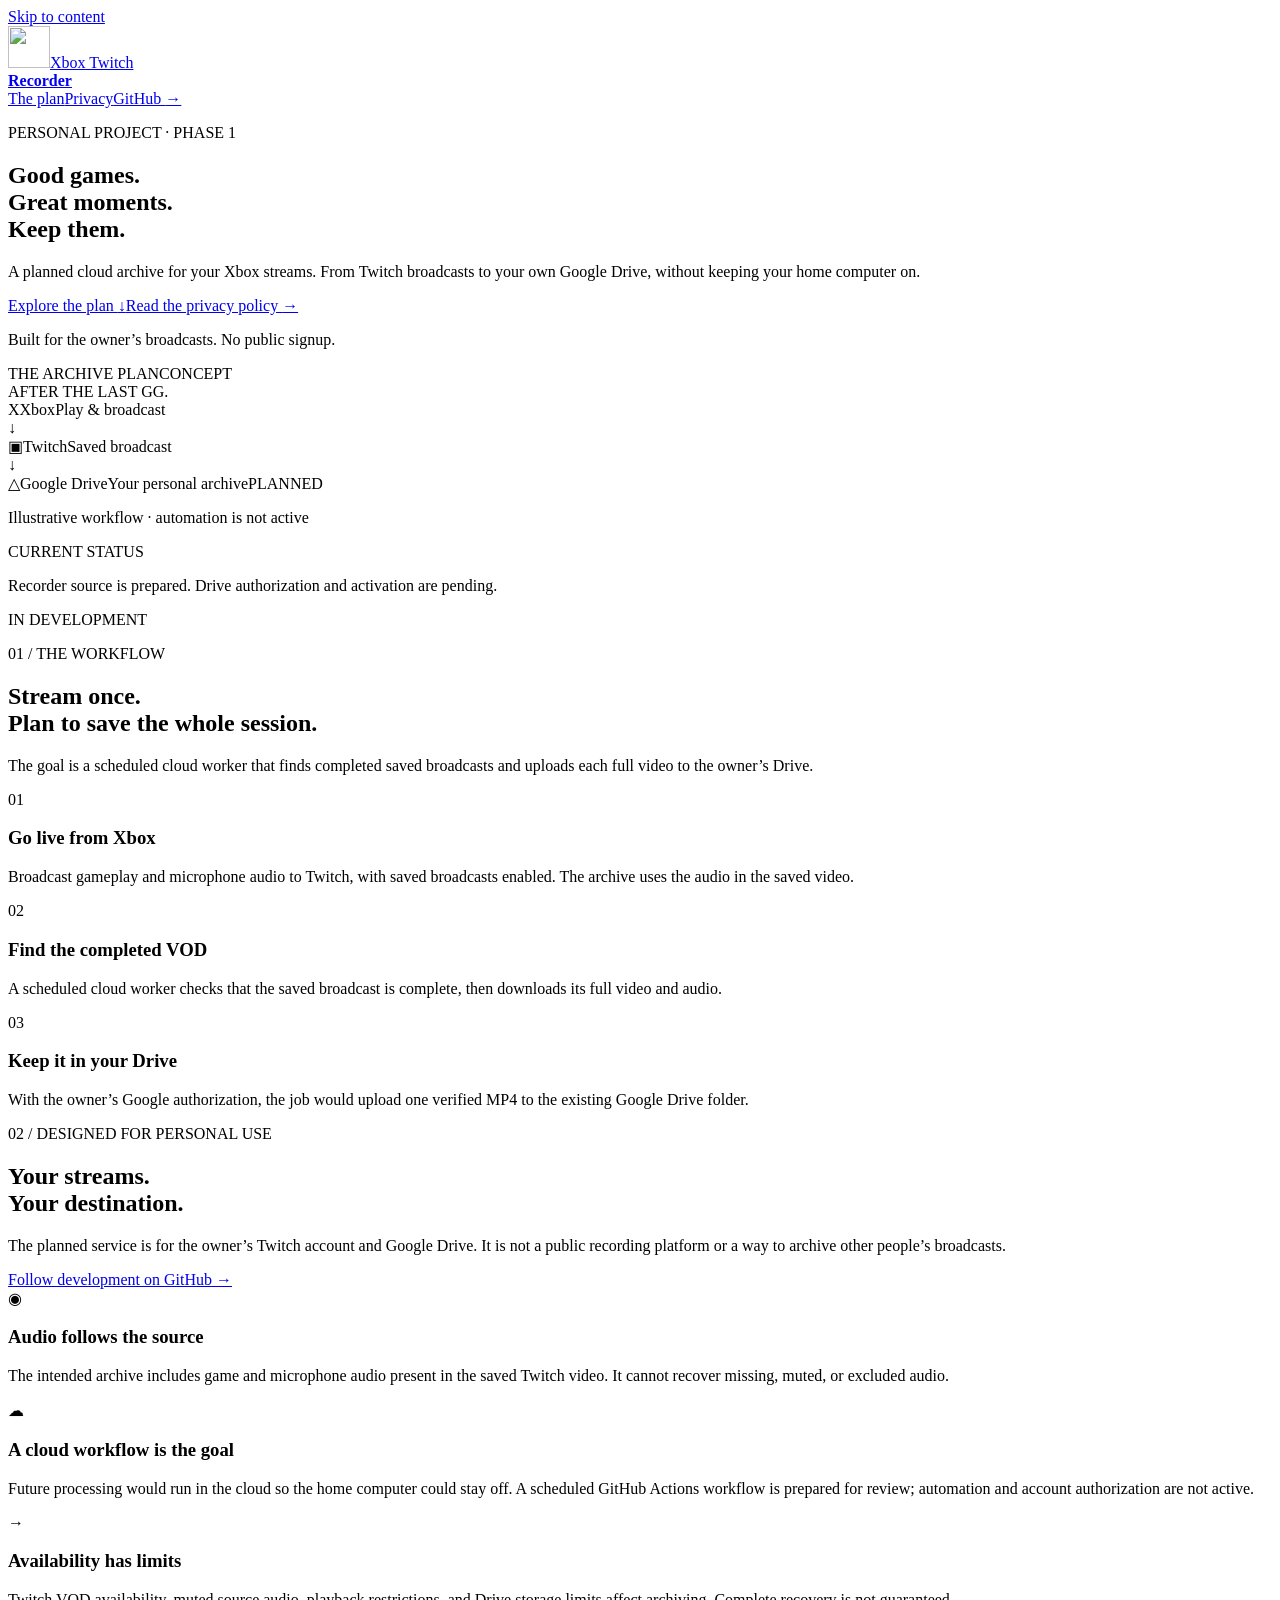
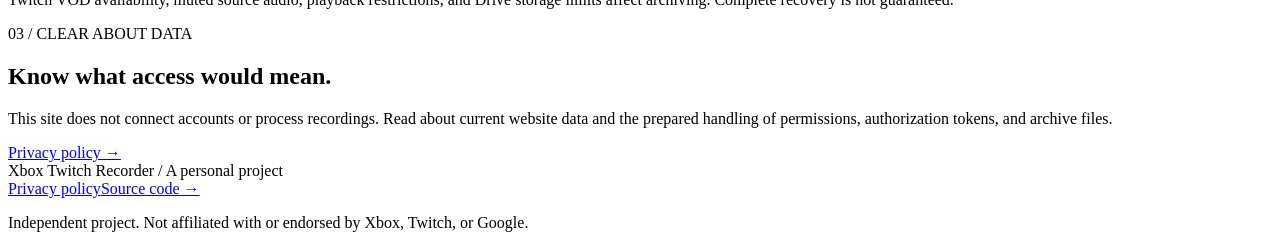
==== commit a5a8c185: "Prepare existing OAuth branding and privacy disclosures for production review" ====
--- a/public/index.html
+++ b/public/index.html
@@ -14,10 +14,10 @@
 <div class="hero-copy"><p class="eyebrow"><span class="dot"></span> PERSONAL PROJECT · PHASE 1</p><h1>Good games.<br>Great moments.<br><span>Keep them.</span></h1><p class="intro">A planned cloud archive for your Xbox streams. From Twitch broadcasts to your own Google Drive, without keeping your home computer on.</p><div class="actions"><a class="button" href="#workflow">Explore the plan <span aria-hidden="true">↓</span></a><a class="text-link" href="/privacy">Read the privacy policy <span aria-hidden="true">→</span></a></div><p class="hero-note">Built for the owner’s broadcasts. No public signup.</p></div>
 <div class="diagram" aria-label="Illustration of the planned workflow, not a live recording status"><div class="diagram-top"><span>THE ARCHIVE PLAN</span><span class="outline-tag">CONCEPT</span></div><div class="stream-art" aria-hidden="true"><div class="horizon"></div><div class="mountain mountain-one"></div><div class="mountain mountain-two"></div><div class="sun"></div><div class="grid"></div><div class="art-label">AFTER THE LAST GG.</div></div><div class="pipeline"><div><span class="stage-icon xbox">X</span><span>Xbox<span class="stage-detail">Play & broadcast</span></span></div><span class="connector" aria-hidden="true">↓</span><div><span class="stage-icon twitch">▣</span><span>Twitch<span class="stage-detail">Saved broadcast</span></span></div><span class="connector" aria-hidden="true">↓</span><div><span class="stage-icon drive">△</span><span>Google Drive<span class="stage-detail">Your personal archive</span></span><span class="planned-tag">PLANNED</span></div></div><p class="diagram-note">Illustrative workflow · automation is not active</p></div>
 </section>
-<div class="status-band"><div class="wrap status-inner"><span class="eyebrow">CURRENT STATUS</span><p>Website first. Recording automation comes later.</p><span class="outline-tag">IN DEVELOPMENT</span></div></div>
+<div class="status-band"><div class="wrap status-inner"><span class="eyebrow">CURRENT STATUS</span><p>Recorder source is prepared. Drive authorization and activation are pending.</p><span class="outline-tag">IN DEVELOPMENT</span></div></div>
 <section class="section wrap" id="workflow"><div class="section-heading"><p class="eyebrow">01 / THE WORKFLOW</p><h2>Stream once.<br>Plan to save the whole session.</h2><p>The goal is a scheduled cloud worker that finds completed saved broadcasts and uploads each full video to the owner’s Drive.</p></div><div class="steps"><article><span class="step-number">01</span><h3>Go live from Xbox</h3><p>Broadcast gameplay and microphone audio to Twitch, with saved broadcasts enabled. The archive uses the audio in the saved video.</p></article><article><span class="step-number">02</span><h3>Find the completed VOD</h3><p>A scheduled cloud worker checks that the saved broadcast is complete, then downloads its full video and audio.</p></article><article><span class="step-number">03</span><h3>Keep it in your Drive</h3><p>With the owner’s Google authorization, the job would upload one verified MP4 to the existing Google Drive folder.</p></article></div></section>
 <section class="details wrap"><div><p class="eyebrow">02 / DESIGNED FOR PERSONAL USE</p><h2>Your streams.<br>Your destination.</h2><p>The planned service is for the owner’s Twitch account and Google Drive. It is not a public recording platform or a way to archive other people’s broadcasts.</p><a class="text-link" href="https://github.com/coltonhavens/xbox-twitch-recorder">Follow development on GitHub →</a></div><div class="notes"><article><span aria-hidden="true">◉</span><div><h3>Audio follows the source</h3><p>The intended archive includes game and microphone audio present in the saved Twitch video. It cannot recover missing, muted, or excluded audio.</p></div></article><article><span aria-hidden="true">☁</span><div><h3>A cloud workflow is the goal</h3><p>Future processing would run in the cloud so the home computer could stay off. A scheduled GitHub Actions workflow is prepared for review; automation and account authorization are not active.</p></div></article><article><span aria-hidden="true">→</span><div><h3>Availability has limits</h3><p>Twitch VOD availability, muted source audio, playback restrictions, and Drive storage limits affect archiving. Complete recovery is not guaranteed.</p></div></article></div></section>
-<section class="privacy-callout wrap"><div><p class="eyebrow">03 / CLEAR ABOUT DATA</p><h2>Know what access would mean.</h2><p>This site does not connect accounts or process recordings. Read about current website data and the intended handling of permissions, tokens, and files.</p></div><a class="button secondary" href="/privacy">Privacy policy →</a></section>
+<section class="privacy-callout wrap"><div><p class="eyebrow">03 / CLEAR ABOUT DATA</p><h2>Know what access would mean.</h2><p>This site does not connect accounts or process recordings. Read about current website data and the prepared handling of permissions, authorization tokens, and archive files.</p></div><a class="button secondary" href="/privacy">Privacy policy →</a></section>
 </main>
 <footer class="wrap"><span>Xbox Twitch Recorder <span class="muted">/ A personal project</span></span><div><a href="/privacy">Privacy policy</a><a href="https://github.com/coltonhavens/xbox-twitch-recorder">Source code →</a></div><p>Independent project. Not affiliated with or endorsed by Xbox, Twitch, or Google.</p></footer>
 </body></html>
